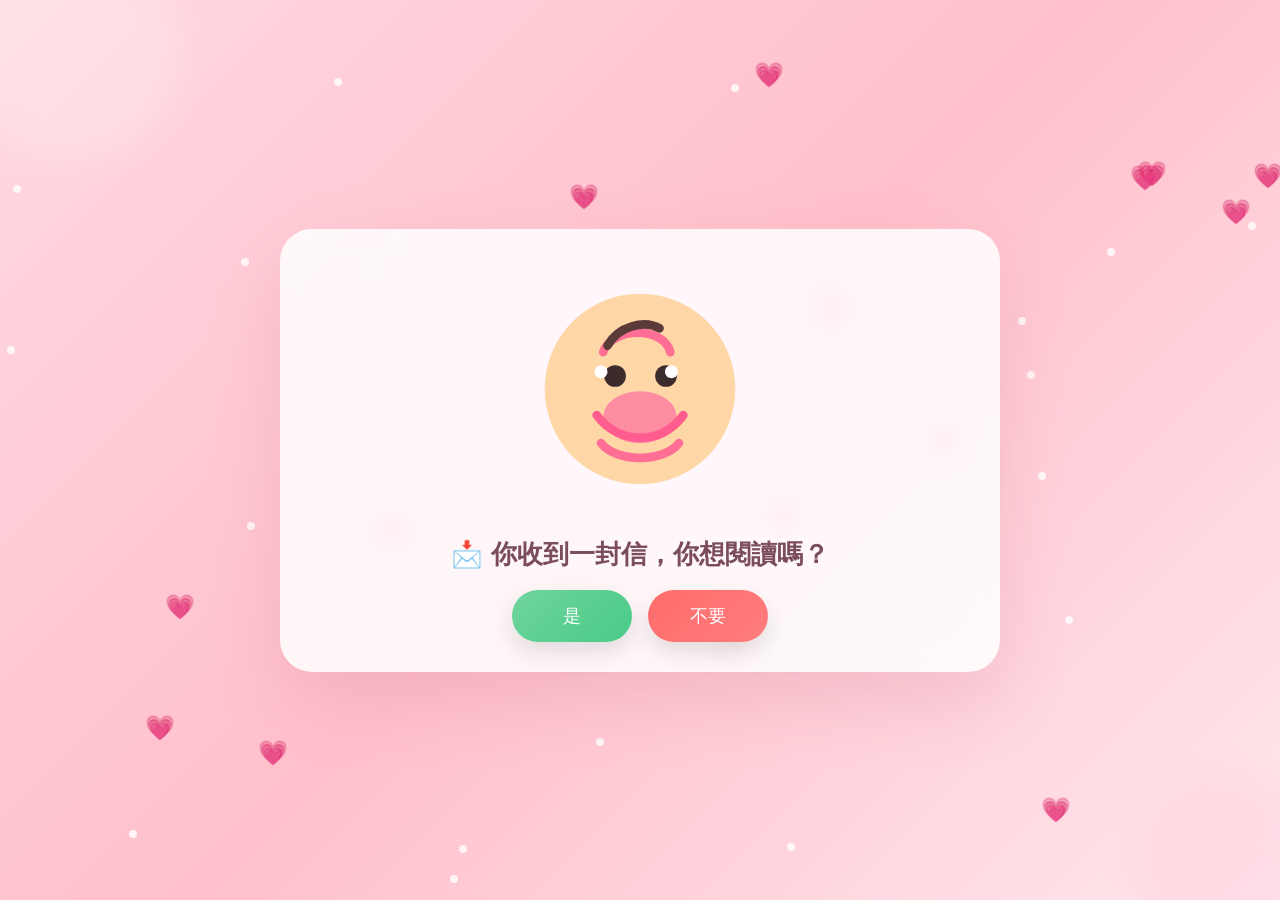
==== index.html @ 042966ae "Add files via upload" ====
<!DOCTYPE html>
<html lang="zh-CN">
  <head>
    <meta charset="UTF-8" />
    <meta name="viewport" content="width=device-width, initial-scale=1.0" />
    <title>小小心意</title>
    <link rel="stylesheet" href="css/style.css" />
  </head>
  <body class="page welcome-page">
    <div class="background-orb orb-one"></div>
    <div class="background-orb orb-two"></div>
    <div class="sparkles" aria-hidden="true"></div>
    <div class="hearts-layer" aria-hidden="true"></div>

    <main class="welcome-shell">
      <section class="card welcome-card" aria-label="欢迎界面">
        <img class="welcome-gif" src="assets/gifs/shinchan.svg" alt="可爱的Shinchan动画" />

        <h1>📩 你收到一封信，你想閱讀嗎？</h1>

        <div class="button-row" role="group" aria-label="选择按钮">
          <button id="yesBtn" class="action-btn yes-btn" type="button">是</button>
          <button id="noBtn" class="action-btn no-btn" type="button">不要</button>
        </div>
      </section>
    </main>

    <script src="js/music.js"></script>
    <script src="js/main.js"></script>
  </body>
</html>
---- css/style.css ----
:root {
  --pink: #ffc0cb;
  --pink-deep: #ff8da1;
  --pink-soft: #ffe7ee;
  --white: #fffdfd;
  --text: #7a4c5e;
  --green: #6fd49d;
  --red: #ff6b6b;
}

* {
  box-sizing: border-box;
}

body {
  margin: 0;
  font-family: "Segoe UI", "PingFang SC", "Microsoft YaHei", sans-serif;
  color: var(--text);
  overflow-x: hidden;
  overflow-y: auto;
  background: linear-gradient(135deg, #ffd9e2 0%, var(--pink) 50%, #ffe8ee 100%);
}

body.page {
  min-height: 100vh;
  position: relative;
  display: flex;
  align-items: center;
  justify-content: center;
  padding: 20px;
  overflow-x: hidden;
}

button {
  font: inherit;
  cursor: pointer;
  border: none;
  transition: transform 0.2s ease, box-shadow 0.2s ease;
}

button:focus-visible {
  outline: 3px solid rgba(255, 255, 255, 0.8);
  outline-offset: 4px;
}

.background-orb {
  position: fixed;
  border-radius: 50%;
  filter: blur(20px);
  opacity: 0.35;
  animation: float 8s ease-in-out infinite;
  pointer-events: none;
}

.orb-one {
  width: 220px;
  height: 220px;
  background: rgba(255, 255, 255, 0.7);
  top: -60px;
  left: -40px;
}

.orb-two {
  width: 180px;
  height: 180px;
  background: rgba(255, 153, 180, 0.35);
  bottom: -60px;
  right: -40px;
  animation-delay: 2s;
}

.sparkles,
.hearts-layer,
.petals-layer {
  position: fixed;
  inset: 0;
  pointer-events: none;
  overflow: hidden;
}

.sparkle {
  position: absolute;
  width: 8px;
  height: 8px;
  background: white;
  border-radius: 50%;
  animation: sparkle 2.4s linear infinite;
  opacity: 0.8;
}

.heart {
  position: absolute;
  font-size: 24px;
  animation: floatHeart 6s linear infinite;
  opacity: 0.85;
}

.petal {
  position: absolute;
  width: 14px;
  height: 14px;
  background: rgba(255, 255, 255, 0.7);
  border-radius: 100px 0;
  animation: drift 8s linear infinite;
  opacity: 0.7;
}

.card {
  width: min(92vw, 720px);
  background: rgba(255, 255, 255, 0.85);
  backdrop-filter: blur(12px);
  border-radius: 32px;
  box-shadow: 0 28px 70px rgba(194, 104, 130, 0.2);
  padding: 30px;
  text-align: center;
  animation: riseIn 0.8s ease both;
}

.welcome-card h1,
.game-card h1 {
  margin: 12px 0 18px;
  font-size: clamp(1.35rem, 2vw, 1.9rem);
}

.welcome-gif {
  width: min(100%, 260px);
  display: block;
  margin: 0 auto 18px;
  border-radius: 24px;
  animation: bob 2.4s ease-in-out infinite;
}

.button-row {
  display: flex;
  justify-content: center;
  gap: 16px;
  flex-wrap: wrap;
  margin-top: 16px;
}

.action-btn {
  padding: 14px 28px;
  border-radius: 999px;
  min-width: 120px;
  color: white;
  font-size: 1.1rem;
  box-shadow: 0 10px 25px rgba(0, 0, 0, 0.12);
}

.yes-btn {
  background: linear-gradient(135deg, var(--green), #4acb86);
}

.no-btn {
  background: linear-gradient(135deg, var(--red), #ff7d7d);
}

.action-btn:hover,
.action-btn:focus-visible {
  transform: scale(1.05);
  box-shadow: 0 14px 30px rgba(255, 156, 179, 0.35);
}

.action-btn.is-pressed {
  transform: scale(0.96);
}

.action-btn.is-shaking {
  animation: shake 0.35s ease-in-out 2;
}

.game-shell,
.letter-shell {
  width: 100%;
  display: flex;
  justify-content: center;
  padding: 20px 0;
}

.game-card {
  padding: 22px;
}

.game-header,
.score-row {
  display: flex;
  justify-content: space-between;
  align-items: center;
  gap: 10px;
  flex-wrap: wrap;
}

.eyebrow {
  margin: 0 0 4px;
  text-transform: uppercase;
  letter-spacing: 0.16em;
  font-size: 0.8rem;
  color: #b15f7e;
}

.stat-pill {
  background: var(--pink-soft);
  padding: 8px 12px;
  border-radius: 999px;
  font-weight: 700;
}

.game-area {
  position: relative;
  height: min(64vh, 460px);
  margin-top: 16px;
  border-radius: 24px;
  overflow: hidden;
  background: linear-gradient(180deg, #ffdfe8 0%, #ffeef2 100%);
  border: 2px solid rgba(255, 255, 255, 0.8);
  touch-action: none;
}

.player {
  position: absolute;
  width: 72px;
  height: 72px;
  left: 50%;
  bottom: 14px;
  transform: translateX(-50%);
  background: url("../assets/gifs/sinchan2.gif") center/contain no-repeat;
  animation: bob 1.2s ease-in-out infinite;
}

.heart-drop,
.bomb-drop,
.particle {
  position: absolute;
  pointer-events: none;
}

.heart-drop {
  font-size: 28px;
  animation: drop 2.4s linear forwards;
}

.bomb-drop {
  width: 36px;
  height: 36px;
  border-radius: 50%;
  background: radial-gradient(circle, #6c5ce7 0%, #433d8d 100%);
  box-shadow: inset 0 0 12px rgba(255, 255, 255, 0.5);
  animation: drop 1.8s linear forwards;
}

.particle {
  width: 8px;
  height: 8px;
  border-radius: 50%;
  background: #ff7aa2;
  animation: particleFade 0.6s ease-out forwards;
}

.game-overlay,
.intro-overlay {
  position: absolute;
  inset: 0;
  display: none;
  align-items: center;
  justify-content: center;
  flex-direction: column;
  gap: 12px;
  background: rgba(255, 248, 250, 0.42);
  backdrop-filter: blur(10px);
  z-index: 3;
}

.game-overlay:not([hidden]),
.intro-overlay:not([hidden]) {
  display: flex;
}

.intro-overlay h2 {
  margin: 0;
  font-size: 1.45rem;
}

.intro-overlay p {
  margin: 0;
  font-size: 1rem;
  line-height: 1.7;
}

.overlay-title {
  font-size: 1.4rem;
  font-weight: 800;
  margin: 0;
}

.overlay-btn {
  background: linear-gradient(135deg, var(--pink-deep), #ff6fa8);
  color: white;
  padding: 12px 24px;
  border-radius: 999px;
}

.letter-card {
  padding: 32px 28px;
}

.envelope {
  position: relative;
  width: min(100%, 320px);
  height: 220px;
  margin: 0 auto 22px;
  cursor: pointer;
  perspective: 1000px;
  filter: drop-shadow(0 18px 24px rgba(180, 92, 121, 0.18));
}

.envelope-hint {
  position: absolute;
  top: -5px;
  left: 50%;
  transform: translateX(-50%);
  font-size: 0.95rem;
  font-weight: 700;
  color: #b15f7e;
  white-space: nowrap;
}

.envelope-flap,
.envelope-body {
  position: absolute;
  inset: 0;
  border-radius: 18px;
  background: linear-gradient(135deg, #481e27, #ff6f95);
}

.envelope-flap {
  clip-path: polygon(0 0, 100% 0, 50% 100%);
  transform-origin: top;
  z-index: 2;
  transition: transform 0.7s ease;
  top: 36px;
  height: 58%;
  border-bottom-left-radius: 0;
  border-bottom-right-radius: 0;
  border: 2px solid rgba(255, 255, 255, 0.4);
  border-bottom: none;
}

.envelope-body {
  inset: 38px 0 0;
  z-index: 1;
  box-shadow: inset 0 -12px 20px rgba(0, 0, 0, 0.08), inset 0 0 0 2px rgba(255, 255, 255, 0.25);
}

.envelope.is-open .envelope-flap {
  transform: rotateX(180deg);
}

.letter-paper {
  margin-top: 12px;
  padding: 24px;
  border-radius: 24px;
  background: rgba(255, 255, 255, 0.92);
  box-shadow: inset 0 0 0 1px rgba(255, 176, 196, 0.3);
  animation: fadeIn 0.8s ease both;
  position: relative;
  overflow: hidden;
  transform: translateY(8px);
  transition: transform 0.6s ease;
}

.letter-paper.is-visible {
  transform: translateY(0);
}

.letter-paper::before {
  content: "";
  position: absolute;
  inset: 0;
  background: linear-gradient(120deg, rgba(255, 192, 203, 0.16), rgba(255, 255, 255, 0));
  pointer-events: none;
}

.letter-text {
  font-size: 1.05rem;
  line-height: 1.8;
  text-align: left;
}

.photo-section {
  margin-top: 18px;
  display: flex;
  flex-direction: column;
  align-items: center;
}

.final-photo-section {
  margin-top: 24px;
  display: flex;
  flex-direction: column;
  align-items: center;
}

.scratch-label {
  margin-bottom: 10px;
  font-size: 1.04rem;
  font-weight: 800;
  color: #ff6f95;
  letter-spacing: 0.08em;
}

.photo-status {
  margin-top: 10px;
  color: #b15f7e;
  font-weight: 700;
  letter-spacing: 0.02em;
}

.photo-status.is-loaded {
  color: #ff7aa2;
  animation: pulseGlow 1.2s ease-in-out;
}

.photo-image {
  max-width: 100%;
  width: min(460px, 100%);
  border-radius: 24px;
  box-shadow: 0 20px 35px rgba(179, 92, 121, 0.18);
  animation: fadeIn 0.8s ease both;
  transition: transform 0.35s ease, box-shadow 0.35s ease;
  opacity: 0;
  display: block;
}

.photo-image.is-visible {
  opacity: 1;
}

.photo-image:hover {
  transform: translateY(-4px) scale(1.01);
  box-shadow: 0 24px 40px rgba(179, 92, 121, 0.24);
}

.photo-frame {
  display: inline-block;
  padding: 8px;
  border-radius: 20px;
  background: linear-gradient(135deg, #fff, #ffd6e0);
  box-shadow: 0 12px 24px rgba(179, 92, 121, 0.16);
  border: 2px solid rgba(255, 255, 255, 0.85);
}

.scratch-card {
  position: relative;
  overflow: hidden;
}

.scratch-canvas {
  position: absolute;
  inset: 0;
  width: 100%;
  height: 100%;
  border-radius: 20px;
  cursor: grab;
  touch-action: none;
}

.scratch-card.is-revealed .scratch-canvas {
  opacity: 0;
  pointer-events: none;
}

.final-photo-card {
  margin-top: 8px;
}

.final-photo-image {
  opacity: 1;
  width: min(420px, 100%);
}

.heart-burst {
  position: absolute;
  inset: 0;
  display: flex;
  align-items: center;
  justify-content: center;
  font-size: 2rem;
  pointer-events: none;
  z-index: 4;
  animation: heartBurst 1.2s ease-out forwards;
}

.confetti-burst {
  position: absolute;
  inset: 0;
  display: flex;
  align-items: center;
  justify-content: center;
  font-size: 1.6rem;
  pointer-events: none;
  z-index: 3;
  animation: confettiBurst 1.2s ease-out forwards;
}

@keyframes riseIn {
  from {
    opacity: 0;
    transform: translateY(16px) scale(0.98);
  }
  to {
    opacity: 1;
    transform: translateY(0) scale(1);
  }
}

@keyframes floatHeart {
  0% { transform: translateY(0) rotate(0deg); opacity: 0; }
  10% { opacity: 0.9; }
  100% { transform: translateY(100vh) rotate(360deg); opacity: 0; }
}

@keyframes sparkle {
  0% { transform: scale(0.4); opacity: 0; }
  50% { opacity: 1; }
  100% { transform: scale(1.4); opacity: 0; }
}

@keyframes drift {
  0% { transform: translateY(0) rotate(0deg); }
  100% { transform: translateY(100vh) rotate(360deg); }
}

@keyframes bob {
  0%, 100% { transform: translateY(0); }
  50% { transform: translateY(-8px); }
}

@keyframes shake {
  0%, 100% { transform: translateX(0); }
  25% { transform: translateX(-4px); }
  75% { transform: translateX(4px); }
}

@keyframes drop {
  0% { transform: translateY(-20px) translateX(0); opacity: 0; }
  20% { opacity: 1; }
  100% { transform: translateY(420px) translateX(var(--drift, 0px)); opacity: 0; }
}

@keyframes particleFade {
  0% { transform: scale(0.5); opacity: 1; }
  100% { transform: scale(1.3) translateY(-12px); opacity: 0; }
}

@keyframes fadeIn {
  from { opacity: 0; transform: translateY(8px); }
  to { opacity: 1; transform: translateY(0); }
}

@keyframes pulseGlow {
  0% { transform: scale(1); }
  50% { transform: scale(1.03); }
  100% { transform: scale(1); }
}

@keyframes heartBurst {
  0% {
    transform: scale(0.2) translateY(0);
    opacity: 0;
  }
  50% {
    opacity: 1;
  }
  100% {
    transform: scale(1.4) translateY(-60px);
    opacity: 0;
  }
}

@keyframes confettiBurst {
  0% {
    transform: translateY(0) scale(0.8);
    opacity: 0;
  }
  50% {
    opacity: 1;
  }
  100% {
    transform: translateY(-70px) rotate(360deg);
    opacity: 0;
  }
}

@keyframes float {
  0%, 100% { transform: translateY(0px) scale(1); }
  50% { transform: translateY(18px) scale(1.05); }
}

@media (max-width: 700px) {
  body.page {
    padding: 12px;
  }

  .card {
    padding: 20px;
    border-radius: 24px;
  }

  .action-btn {
    width: 100%;
  }

  .game-area {
    height: 55vh;
  }

  .player {
    width: 58px;
    height: 58px;
  }
}
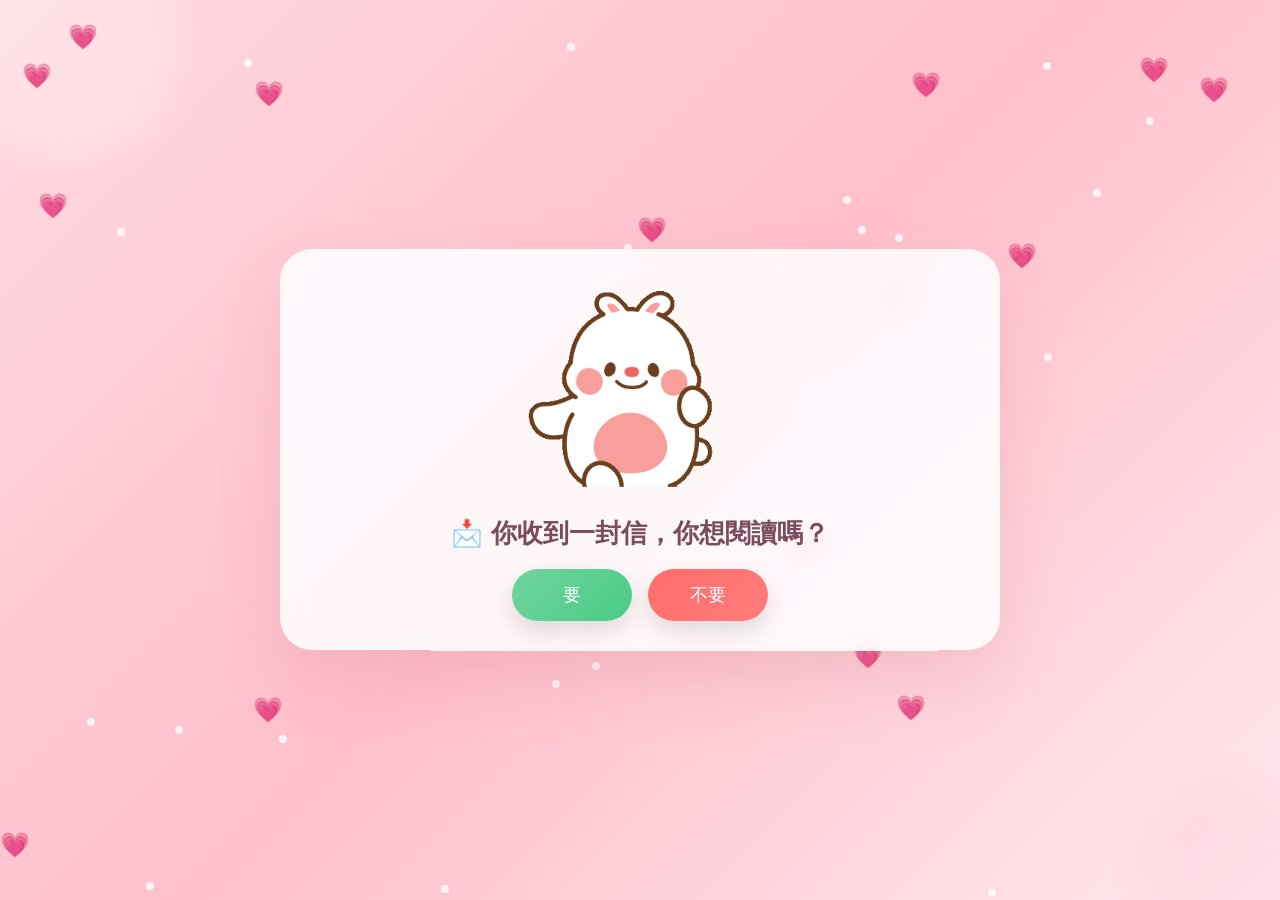
==== commit ba651e19: "Add files via upload" ====
--- a/index.html
+++ b/index.html
@@ -3,7 +3,7 @@
   <head>
     <meta charset="UTF-8" />
     <meta name="viewport" content="width=device-width, initial-scale=1.0" />
-    <title>小小心意</title>
+    <title>小小秘密</title>
     <link rel="stylesheet" href="css/style.css" />
   </head>
   <body class="page welcome-page">
@@ -14,12 +14,13 @@
 
     <main class="welcome-shell">
       <section class="card welcome-card" aria-label="欢迎界面">
-        <img class="welcome-gif" src="assets/gifs/shinchan.svg" alt="可爱的Shinchan动画" />
+        <img class="welcome-gif" src="assets/images/love1.gif" alt="可爱的Shinchan动画" />
+        <!-- <img class="welcome-gif" src="assets/gifs/shinchan.svg" alt="可爱的Shinchan动画" /> -->
 
         <h1>📩 你收到一封信，你想閱讀嗎？</h1>
 
         <div class="button-row" role="group" aria-label="选择按钮">
-          <button id="yesBtn" class="action-btn yes-btn" type="button">是</button>
+          <button id="yesBtn" class="action-btn yes-btn" type="button">要</button>
           <button id="noBtn" class="action-btn no-btn" type="button">不要</button>
         </div>
       </section>
--- a/css/style.css
+++ b/css/style.css
@@ -441,12 +441,13 @@
 }
 
 .photo-frame {
-  display: inline-block;
+  display: flex;
   padding: 8px;
   border-radius: 20px;
   background: linear-gradient(135deg, #fff, #ffd6e0);
   box-shadow: 0 12px 24px rgba(179, 92, 121, 0.16);
   border: 2px solid rgba(255, 255, 255, 0.85);
+  justify-content: center;
 }
 
 .scratch-card {
